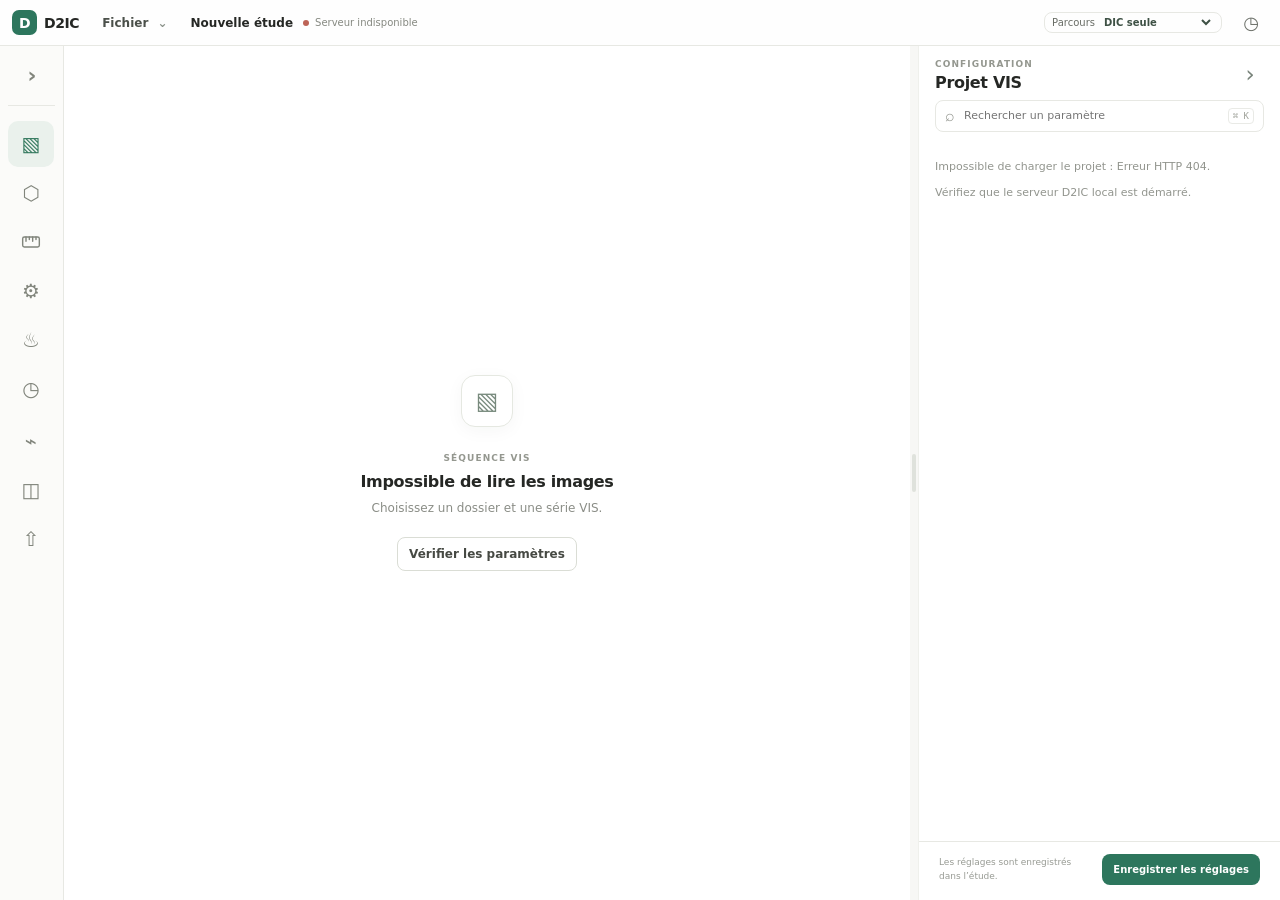
==== static/index.html @ a14a4a38 "Initial commit: D2IC_GUI scientific interface" ====
<!doctype html>
<html lang="fr">
<head>
  <meta charset="utf-8">
  <meta name="viewport" content="width=device-width, initial-scale=1">
  <meta name="theme-color" content="#f7f7f5">
  <title>D2IC — étude locale</title>
  <link rel="stylesheet" href="/static/style.css?v=roi-shapes-1">
  <script src="/static/image_zoom.js?v=image-zoom-1" defer></script>
  <script src="/static/roi_shapes.js?v=roi-shapes-1" defer></script>
  <script src="/static/app.js?v=roi-shapes-1" defer></script>
</head>
<body class="nav-collapsed">
  <header class="topbar">
    <a class="brand" href="#" aria-label="D2IC accueil"><span class="brand-mark">D</span><span>D2IC</span></a>
    <div class="file-menu">
      <button type="button" id="file-menu-trigger" class="file-menu-trigger" aria-controls="file-menu-panel" aria-expanded="false" aria-haspopup="true">Fichier <span aria-hidden="true">⌄</span></button>
      <div id="file-menu-panel" class="file-menu-panel" hidden>
        <button type="button" id="new-study">Nouvelle étude</button>
        <button type="button" id="open-study">Ouvrir…</button>
        <div class="file-menu-separator" role="separator"></div>
        <button type="button" id="save-study">Enregistrer <span>Ctrl+S</span></button>
        <button type="button" id="save-as-study">Enregistrer sous…</button>
        <button type="button" id="copy-study">Dupliquer l’étude…</button>
        <div class="file-menu-separator" role="separator"></div>
        <button type="button" id="relink-study">Relocaliser les images…</button>
      </div>
    </div>
    <div class="project-head"><strong id="project-name">Nouvelle étude</strong><span id="save-state" class="save-state"><i></i>Connexion…</span><div class="mode-row"><label for="project-mode">Parcours</label><select id="project-mode"><option value="dic">DIC seule</option><option value="dic_thermal">DIC + thermique</option></select></div></div>
    <div class="top-actions"><button class="icon-button recent-button" id="recent-runs" title="Runs récents" aria-label="Runs récents">◷</button><button class="icon-button mobile-nav" id="nav-toggle" title="Navigation" aria-label="Ouvrir la navigation">☰</button></div>
  </header>
  <div class="app-shell">
    <aside class="sidebar" id="sidebar" aria-label="Vues scientifiques">
      <div class="sidebar-top"><button class="collapse-nav" id="collapse-nav" type="button" aria-controls="sidebar" aria-expanded="false" aria-label="Développer la navigation" title="Développer la navigation">‹</button><span>Navigation</span></div>
      <div class="nav-caption">ÉTUDE</div>
      <nav id="view-nav">
        <button class="nav-item active" data-view="VIS" aria-label="Images VIS" title="Images VIS" aria-current="page"><span class="nav-icon">▧</span><span class="nav-label">VIS</span><span class="nav-state">•</span></button>
        <button class="nav-item" data-view="ROI" aria-label="ROI et maillage" title="ROI et maillage"><span class="nav-icon">⬡</span><span class="nav-label">ROI / maillage</span><span class="nav-state">•</span></button>
        <button class="nav-item" data-view="Échelle" aria-label="Échelle physique" title="Échelle physique"><span class="nav-icon"><svg viewBox="0 0 24 24" fill="none" stroke="currentColor" stroke-width="1.7" stroke-linecap="round" stroke-linejoin="round" aria-hidden="true"><rect x="2" y="6" width="20" height="12" rx="2"/><path d="M6 6v5m4-5v3m4-3v5m4-5v3"/></svg></span><span class="nav-label">Échelle</span><span class="nav-state">•</span></button>
        <button class="nav-item" data-view="Réglages DIC" aria-label="Réglages DIC" title="Réglages DIC"><span class="nav-icon" aria-hidden="true">⚙</span><span class="nav-label">Réglages DIC</span><span class="nav-state">•</span></button>
        <button class="nav-item thermal-nav" data-view="Thermique" aria-label="Thermique" title="Thermique"><span class="nav-icon">♨</span><span class="nav-label">Thermique</span><span class="nav-state">•</span></button>
        <button class="nav-item thermal-nav" data-view="Synchro" aria-label="Synchro" title="Synchro"><span class="nav-icon">◷</span><span class="nav-label">Synchro</span><span class="nav-state">•</span></button>
      </nav>
      <div class="nav-caption results-caption">SORTIES</div>
      <nav>
        <button class="nav-item" data-view="Job Manager" aria-label="Job Manager" title="Job Manager"><span class="nav-icon">⌁</span><span class="nav-label">Job Manager</span><span class="nav-state">•</span></button>
        <button class="nav-item" data-view="Résultats" aria-label="Résultats" title="Résultats"><span class="nav-icon">◫</span><span class="nav-label">Résultats</span><span class="nav-state">•</span></button>
        <button class="nav-item" data-view="Export" aria-label="Export" title="Export"><span class="nav-icon">⇧</span><span class="nav-label">Export</span><span class="nav-state">•</span></button>
      </nav>
      <div class="sidebar-bottom"><span>Serveur local</span><span class="local-dot"></span></div>
    </aside>
    <main class="workspace" id="workspace">
      <section class="canvas-pane" id="canvas-pane" aria-label="Espace de travail">
        <div class="canvas-actions"><button class="button quiet" id="image-view">▣ <span>Image</span></button><button class="button quiet" id="parameters-view">☷ <span>Paramètres</span></button></div>
        <div class="canvas-stage" id="canvas-stage">
          <div class="stage-content" id="stage-content"><div class="empty-visual"><div class="image-glyph">▧</div><span class="eyebrow">ESPACE D’APERÇU</span><h2 id="stage-title">Aucune image chargée</h2><p id="stage-copy">Choisissez un dossier VIS dans les paramètres pour afficher la séquence.</p><button class="button outline" id="choose-images">Choisir le dossier VIS</button></div></div>
          <div class="stage-footer"><span id="coordinate-readout">x — &nbsp; y —</span><span id="image-count">0 image</span></div>
        </div>
      </section>
      <div class="splitter" id="splitter" role="separator" aria-label="Redimensionner le panneau des paramètres" aria-orientation="vertical" aria-valuemin="25" aria-valuemax="55" aria-valuenow="30" tabindex="0"><span></span></div>
      <aside class="settings-pane" id="settings-pane" aria-label="Paramètres de la vue">
        <div class="settings-head"><div><div class="eyebrow">CONFIGURATION</div><h2 id="settings-title">Projet VIS</h2></div><button type="button" class="collapse-settings" id="collapse-settings" aria-controls="settings-pane" aria-expanded="true" aria-label="Replier les paramètres" title="Replier les paramètres">›</button><button class="icon-button" id="close-settings" aria-label="Fermer les paramètres">×</button></div>
        <div class="field-search"><span>⌕</span><input id="field-search" type="search" placeholder="Rechercher un paramètre" aria-label="Rechercher un paramètre"><kbd>⌘ K</kbd></div>
        <div id="field-groups" class="field-groups"><div class="loading-state">Chargement du schéma…</div></div>
        <div class="settings-foot"><span id="config-message">Les réglages sont enregistrés dans l’étude.</span><button class="button primary" id="save-config">Enregistrer les réglages</button></div>
      </aside>
    </main>
  </div>
  <div class="scrim" id="scrim"></div>
  <dialog id="file-dialog" aria-labelledby="file-dialog-title">
    <div class="file-dialog-head"><div><div class="eyebrow">FICHIERS LOCAUX</div><h2 id="file-dialog-title">Choisir un fichier</h2></div><button type="button" class="dialog-close" id="file-close" aria-label="Fermer">×</button></div>
    <div class="file-path-row"><button type="button" class="button outline" id="file-up" title="Dossier parent" aria-label="Dossier parent">↑</button><input id="file-path" type="text" aria-label="Chemin du dossier"><button type="button" class="button outline" id="file-go">Aller</button></div>
    <input id="file-search" type="search" placeholder="Rechercher dans ce dossier" aria-label="Rechercher dans ce dossier">
    <div id="file-list" class="file-list" role="listbox" aria-label="Fichiers et dossiers"></div>
    <button type="button" class="button quiet" id="file-more" hidden>Afficher la suite</button>
    <div id="file-selection" class="file-selection">Choisissez un élément.</div>
    <label id="file-name-row" class="file-name-row" hidden>Nom du nouveau dossier<input id="file-name" type="text" autocomplete="off" placeholder="Nom du dossier"></label>
    <div class="file-dialog-actions"><button type="button" class="button quiet" id="file-cancel">Annuler</button><button type="button" class="button primary" id="file-choose" disabled>Sélectionner</button></div>
  </dialog>
  <dialog id="notice-dialog"><form method="dialog"><button class="dialog-close" aria-label="Fermer">×</button><div class="eyebrow">D2IC</div><h2 id="dialog-title">Information</h2><p id="dialog-copy"></p><button class="button primary">Fermer</button></form></dialog>
</body>
</html>
---- static/style.css ----
:root{font-family:Inter,ui-sans-serif,system-ui,-apple-system,BlinkMacSystemFont,"Segoe UI",sans-serif;color:#252724;background:#f7f7f5;font-synthesis:none;text-rendering:optimizeLegibility;--ink:#252724;--muted:#858880;--line:#e7e8e3;--paper:#fff;--soft:#f5f6f2;--green:#2b765d;--green-soft:#e9f2ed;--nav-width:238px;--center-share:70%;--top-height:68px}*{box-sizing:border-box}body{margin:0;height:100dvh;overflow:hidden;background:#f7f7f5}button,input,select{font:inherit}button{cursor:pointer}.topbar{height:var(--top-height);display:flex;align-items:center;gap:30px;padding:0 24px;border-bottom:1px solid var(--line);background:rgba(255,255,255,.92);position:relative;z-index:4}.brand{display:flex;align-items:center;gap:10px;width:calc(var(--nav-width) - 22px);color:var(--ink);font-weight:700;text-decoration:none;letter-spacing:-.03em}.brand-mark{width:29px;height:29px;border-radius:9px;background:#2d765d;color:#fff;display:grid;place-items:center;font-size:16px}.project-head{display:flex;align-items:center;gap:12px;min-width:0;flex:1}.project-head strong{font-size:14px;font-weight:600;white-space:nowrap;overflow:hidden;text-overflow:ellipsis}.eyebrow{font-size:9px;line-height:1.4;font-weight:700;letter-spacing:.12em;color:#94978f}.save-state{font-size:11px;color:var(--muted);display:flex;align-items:center;gap:6px;white-space:nowrap}.save-state i,.local-dot{width:6px;height:6px;background:#75aa87;border-radius:50%}.save-state.dirty i{background:#d3a04c}.save-state.error i{background:#bd6457}.top-actions{display:flex;align-items:center;gap:7px}.button{border:1px solid transparent;background:transparent;color:#464943;border-radius:8px;padding:9px 11px;font-size:12px;font-weight:550;white-space:nowrap}.button:hover,.icon-button:hover{background:#f1f2ee}.button.primary{background:#2d765d;color:white;padding:10px 16px}.button.primary:hover{background:#24634e}.button.outline{border-color:#daddd5;background:#fff}.button.quiet{color:#666a63}.icon-button{border:0;background:transparent;color:#6c7069;border-radius:8px;width:34px;height:34px;font-size:18px}.mobile-nav{display:none}.app-shell{height:calc(100dvh - var(--top-height));display:flex}.sidebar{width:var(--nav-width);flex:0 0 var(--nav-width);border-right:1px solid var(--line);background:#fbfbf9;padding:23px 12px 14px;display:flex;flex-direction:column;transition:width .18s,flex-basis .18s}.nav-caption{padding:0 12px 10px;font-size:9px;letter-spacing:.12em;color:#a2a49d;font-weight:700}.results-caption{margin-top:28px}.nav-item{height:41px;width:100%;border:0;background:transparent;border-radius:8px;display:flex;align-items:center;gap:12px;padding:0 12px;color:#666a63;text-align:left;margin:2px 0;font-size:12px}.nav-item:hover{background:#f0f1ed}.nav-item.active{color:#265f4c;background:#eaf1ec;font-weight:600}.nav-icon{font-size:17px;width:19px;text-align:center;color:#81857c}.nav-item.active .nav-icon{color:#34795e}.nav-label{flex:1;white-space:nowrap}.nav-state{font-size:17px;color:#bdc2b9}.nav-item.active .nav-state{color:#4b8b69}.sidebar-bottom{margin-top:auto;border-top:1px solid var(--line);padding:13px 7px 0;display:flex;align-items:center;gap:9px;color:#8a8d86;font-size:10px}.collapse-nav{border:0;background:transparent;width:26px;height:25px;color:#81857c;font-size:20px}.workspace{min-width:0;flex:1;display:grid;grid-template-columns:minmax(0,var(--center-share)) 8px minmax(320px,1fr);overflow:hidden}.canvas-pane{min-width:0;padding:31px 32px 26px;display:flex;flex-direction:column}.view-heading{display:flex;align-items:flex-start;justify-content:space-between;gap:16px;margin:0 0 23px}.view-heading h1{font-size:22px;letter-spacing:-.035em;margin:5px 0 4px;font-weight:620}.view-heading p{font-size:12px;color:#858880;margin:0}.canvas-actions{display:none;gap:5px}.canvas-stage{position:relative;flex:1;min-height:240px;overflow:hidden;border:1px solid #e6e8e1;border-radius:12px;background:#f4f5f1}.stage-content{position:absolute;inset:0;display:grid;place-items:center}.empty-visual{text-align:center;max-width:340px;padding:24px}.image-glyph{width:52px;height:52px;margin:0 auto 19px;border-radius:14px;background:white;border:1px solid #e5e8e1;display:grid;place-items:center;color:#788a7d;font-size:24px;box-shadow:0 4px 18px #2233220a}.empty-visual h2{margin:7px 0 8px;font-weight:580;font-size:16px;letter-spacing:-.02em}.empty-visual p{font-size:12px;color:#8a8d86;line-height:1.6;margin:0 auto 18px}.stage-footer{position:absolute;bottom:12px;left:14px;right:14px;display:flex;justify-content:space-between;color:#8b8e87;font-size:10px;font-variant-numeric:tabular-nums;pointer-events:none}.splitter{position:relative;cursor:col-resize;touch-action:none;display:flex;align-items:center;justify-content:center;z-index:2}.splitter:before{content:"";position:absolute;inset:0 -3px}.splitter span{height:38px;width:4px;border-radius:5px;background:#dfe2dc;transition:background .15s,width .15s}.splitter:hover span,.splitter:focus-visible span,.splitter.dragging span{background:#548d70;width:5px}.splitter:focus-visible{outline:0}.settings-pane{min-width:0;background:#fff;border-left:1px solid #eff0ec;display:flex;flex-direction:column;overflow:hidden}.settings-head{padding:25px 22px 16px;display:flex;align-items:center;justify-content:space-between}.settings-head h2{font-size:16px;font-weight:620;margin:4px 0 0;letter-spacing:-.02em}.settings-head .icon-button{display:none}.mode-row{margin:0 20px 15px;padding:11px 12px;border:1px solid var(--line);border-radius:8px;display:flex;justify-content:space-between;align-items:center;font-size:11px;color:#686c65}.mode-row select{border:0;background:transparent;color:#3e5145;font-size:11px;font-weight:600;outline:0}.field-search{height:34px;margin:0 20px 15px;border:1px solid var(--line);border-radius:8px;display:flex;align-items:center;padding:0 9px;gap:7px;color:#92958e}.field-search input{border:0;outline:0;min-width:0;flex:1;font-size:11px;color:#424640;background:transparent}.field-search kbd{font-size:9px;color:#a0a39b;border:1px solid #e9eae6;border-radius:4px;padding:2px 4px}.field-groups{padding:0 20px 24px;overflow:auto;flex:1}.group-title{margin:18px 0 9px;color:#858980;font-size:9px;font-weight:700;letter-spacing:.11em;text-transform:uppercase}.field-group:first-child .group-title{margin-top:2px}.field-card{padding:0 0 13px;margin:0 0 12px;border-bottom:1px solid #f0f1ed}.field-label-row{display:flex;align-items:center;gap:6px;margin-bottom:6px}.field-label{font-size:11px;font-weight:570;color:#424640;flex:1}.field-help{width:16px;height:16px;border:1px solid #e2e5de;border-radius:50%;font-size:10px;line-height:14px;text-align:center;color:#858980;position:relative;cursor:help}.field-help:hover:after,.field-help:focus:after{content:attr(data-help);position:absolute;z-index:6;right:20px;top:-7px;width:220px;padding:10px 11px;border:1px solid #e5e8e1;border-radius:8px;background:#fff;box-shadow:0 8px 25px #22332212;color:#555950;font-size:11px;font-weight:400;line-height:1.5;white-space:normal}.field-default{font-size:9px;color:#a0a39b;white-space:nowrap}.field-control input,.field-control select{width:100%;height:32px;border:1px solid #e4e6e0;border-radius:7px;background:white;padding:0 9px;color:#454943;font-size:11px;outline:0}.field-control input:focus,.field-control select:focus{border-color:#74a187;box-shadow:0 0 0 2px #e9f2ed}.field-control input[type=checkbox]{width:16px;height:16px;accent-color:#34795e}.field-control:has(input[type=checkbox]){height:25px;display:flex;align-items:center}.field-meta{display:flex;justify-content:space-between;gap:8px;color:#a0a39b;font-size:9px;margin-top:5px}.field-reset{border:0;background:transparent;padding:0;color:#8b9c8e;font-size:9px}.field-reset:hover{color:#36775c}.settings-foot{border-top:1px solid var(--line);padding:12px 20px 15px;display:flex;align-items:center;gap:10px}.settings-foot span{flex:1;font-size:9px;line-height:1.45;color:#989b94}.settings-foot .button{font-size:10px;padding:9px 10px}.loading-state{font-size:11px;color:#92958e;padding:20px 0}.scrim{display:none}dialog{border:1px solid var(--line);border-radius:12px;padding:24px;width:min(420px,calc(100vw - 32px));box-shadow:0 20px 70px #1720182b}dialog::backdrop{background:#20282045}dialog h2{font-size:19px;margin:7px 0}dialog p{font-size:13px;color:#686c65;line-height:1.55}.dialog-close{position:absolute;right:14px;top:12px;border:0;background:transparent;font-size:19px;color:#7e827a}.nav-collapsed .sidebar{width:66px;flex-basis:66px;padding-inline:9px}.nav-collapsed .brand{width:44px}.nav-collapsed .nav-label,.nav-collapsed .nav-caption,.nav-collapsed .nav-state,.nav-collapsed .sidebar-bottom>span{display:none}.nav-collapsed .nav-item{justify-content:center;padding:0}.nav-collapsed .nav-icon{font-size:18px}.nav-collapsed .collapse-nav{transform:rotate(180deg)}
@media(max-width:1050px){:root{--nav-width:205px}.topbar{gap:18px;padding-inline:18px}.canvas-pane{padding-inline:23px}.workspace{grid-template-columns:minmax(0,var(--center-share)) 8px minmax(300px,1fr)}.top-actions .button span{display:none}.top-actions .button{padding-inline:9px}}
@media(max-width:760px){body{overflow:hidden}.topbar{height:58px;padding:0 12px;gap:10px}.brand{width:auto;flex:0 0 auto}.brand>span:last-child{display:none}.project-head{gap:7px}.project-head .eyebrow{display:none}.project-head strong{font-size:12px}.save-state{font-size:0}.top-actions{gap:2px}.top-actions .button{display:none}.top-actions .primary{display:block;padding:8px 10px;font-size:10px}.mobile-nav{display:block}.app-shell{height:calc(100dvh - 58px)}.sidebar{position:fixed;z-index:5;left:0;top:58px;bottom:0;transform:translateX(-100%);transition:transform .2s;width:238px;box-shadow:5px 0 20px #0000000a}.nav-open .sidebar{transform:translateX(0)}.workspace{width:100%;grid-template-columns:minmax(0,1fr);position:relative}.canvas-pane{padding:21px 15px 16px}.view-heading{margin-bottom:15px}.view-heading h1{font-size:19px}.view-heading p{font-size:11px}.canvas-actions{display:flex}.canvas-actions .button{padding:7px;font-size:10px}.splitter{display:none}.settings-pane{position:absolute;z-index:3;inset:0 0 0 auto;width:100%;transform:translateX(102%);transition:transform .22s;box-shadow:-8px 0 22px #20282012}.settings-open .settings-pane{transform:translateX(0)}.settings-head .icon-button{display:block}.canvas-stage{border-radius:9px}.settings-head{padding:19px 17px 14px}.mode-row{margin-inline:16px}.field-search{margin-inline:16px}.field-groups{padding-inline:16px}.settings-foot{padding-inline:16px}.scrim{display:block;position:fixed;inset:58px 0 0;background:#17201842;z-index:4;opacity:0;pointer-events:none;transition:opacity .2s}.nav-open .scrim{opacity:1;pointer-events:auto}.settings-open .scrim{display:none}}
@media(prefers-reduced-motion:reduce){*,*:before,*:after{scroll-behavior:auto!important;transition:none!important;animation:none!important}}
/* Scientific views */
.sequence-layout{position:absolute;inset:18px;display:grid;grid-template-columns:minmax(0,1.2fr) minmax(250px,.8fr);gap:18px;min-height:0}.preview-frame{position:relative;display:grid;place-items:center;overflow:hidden;min-height:0;border:1px solid #e4e7df;border-radius:9px;background:#eceee9}.preview-image{max-width:100%;max-height:100%;object-fit:contain}.sequence-info{min-width:0;overflow:auto;background:#fff;border:1px solid #e6e8e1;border-radius:9px;padding:14px}.sequence-info strong{display:block;margin:5px 0;font-size:14px}.sequence-info p,.results-view p,.timeline-view p{font-size:11px;color:#83877f;line-height:1.5;overflow-wrap:anywhere}.data-table-wrap{overflow:auto;max-height:calc(100% - 68px);border:1px solid #eff0ec;border-radius:6px;margin-top:12px}.data-table{border-collapse:collapse;width:100%;font-size:10px;text-align:left}.data-table th{position:sticky;top:0;background:#f8f9f6;color:#92968d;font-weight:600}.data-table th,.data-table td{padding:8px 7px;border-bottom:1px solid #eff0ec;max-width:145px;white-space:nowrap;overflow:hidden;text-overflow:ellipsis}.data-table tbody tr{cursor:pointer}.data-table tbody tr:hover,.data-table tbody tr.selected{background:#eef5ef}.empty-inline{color:#90948c;font-size:11px;padding:14px}.roi-work,.registration-layout,.timeline-view,.results-view{position:absolute;inset:18px;display:flex;flex-direction:column;gap:12px;min-height:0}.roi-toolbar{display:flex;gap:8px;align-items:center;flex-wrap:wrap}.roi-toolbar .button{font-size:10px;padding:8px}.roi-tool,.roi-toolbar label{font-size:10px;color:#777b74;display:flex;align-items:center;gap:7px}.roi-canvas-wrap{position:relative;flex:1;min-height:170px;overflow:hidden;display:grid;place-items:center;border:1px solid #e5e8e1;border-radius:9px;background:#eceee9}.roi-canvas-wrap img{max-width:100%;max-height:100%;object-fit:contain}.roi-canvas{position:absolute;inset:0;width:100%;height:100%;touch-action:none;cursor:crosshair;mix-blend-mode:multiply}.roi-canvas{--brush-size:18px}.inline-status{border:1px solid #e8ebe5;background:#fff;border-radius:7px;padding:10px 12px;color:#767b73;font-size:10px;line-height:1.45}.pair-instructions{font-size:11px;color:#777b74}.pair-views{display:grid;grid-template-columns:1fr 1fr;gap:10px;min-height:0;flex:1}.pair-views>div{display:flex;flex-direction:column;gap:6px;min-height:0}.pair-views label{font-size:10px;color:#777b74}.point-frame{position:relative;display:grid;place-items:center;flex:1;min-height:130px;overflow:hidden;background:#eceee9;border:1px solid #e5e8e1;border-radius:8px}.point-frame img{max-width:100%;max-height:100%;object-fit:contain}.point-canvas{position:absolute;inset:0;width:100%;height:100%;touch-action:none;cursor:crosshair}.registration-layout .roi-toolbar select{border:1px solid #e5e8e1;background:white;border-radius:6px;padding:7px;font-size:10px}.timeline-view h2,.results-view h2{font-size:17px;margin:4px 0}.timeline-view .data-table-wrap{max-height:100%;flex:1}.results-view{justify-content:flex-start;padding:14px;background:#ffffffba;border:1px solid #e6e8e1;border-radius:9px}.results-view .button{align-self:flex-start}.results-view .inline-status{width:100%}
@media(max-width:1000px){.sequence-layout{grid-template-columns:minmax(0,1fr)}.sequence-info{display:flex;flex-direction:column;min-height:130px}.sequence-info .data-table-wrap{max-height:115px}}
@media(max-width:760px){.sequence-layout{inset:10px;grid-template-rows:minmax(150px,.8fr) minmax(170px,1fr);gap:8px}.sequence-info{padding:10px}.data-table th,.data-table td{padding:7px 5px}.roi-work,.registration-layout,.timeline-view,.results-view{inset:10px}.pair-views{gap:6px}.roi-toolbar{gap:5px}}
.roi-canvas{inset:auto;right:auto;bottom:auto}
.dic-view{position:absolute;inset:18px;display:grid;grid-template-columns:minmax(0,1.2fr) minmax(230px,.8fr);gap:16px;min-height:0}.dic-preview{min-height:0;display:grid;place-items:center;overflow:hidden;border:1px solid #e4e7df;border-radius:9px;background:#eceee9}.dic-preview img{max-width:100%;max-height:100%;object-fit:contain}.dic-summary{align-self:center;padding:18px;background:#fff;border:1px solid #e6e8e1;border-radius:9px}.dic-summary h2{font-size:16px;margin:7px 0}.dic-summary p{font-size:11px;color:#858880;line-height:1.6}.run-list{display:flex;flex-direction:column;gap:5px;max-height:34%;overflow:auto}.run-row{display:flex;align-items:center;justify-content:space-between;text-align:left;border:1px solid #e7e9e3;border-radius:7px;background:white;padding:9px 11px;color:#555950}.run-row:hover{background:#f4f7f3}.run-row strong,.run-row small{display:block}.run-row strong{font-size:11px}.run-row small,.run-state{font-size:9px;color:#92968e;margin-top:3px}.run-fields{font-size:10px;color:#777b74}.field-chip-list{display:flex;gap:5px;flex-wrap:wrap;margin-top:7px}.field-chip-list span{padding:5px 7px;border:1px solid #e8ebe5;border-radius:5px;background:#fafbf9;font-size:9px}
@media(max-width:760px){.dic-view{inset:10px;grid-template-columns:1fr;grid-template-rows:minmax(140px,1fr) auto;gap:8px}.dic-summary{padding:11px}.run-list{max-height:30%}}
.roi-work{overflow:auto}.mesh-preview-output{display:flex;align-items:center;gap:12px;min-height:58px;padding:8px 10px;border:1px solid #e6e9e2;border-radius:8px;background:#fff}.mesh-preview-meta{display:flex;flex-direction:column;gap:4px;min-width:145px;color:#777b74;font-size:10px}.mesh-preview-meta strong{font-size:11px;color:#41463f}.mesh-preview-output img{max-width:min(55%,420px);max-height:120px;object-fit:contain;border:1px solid #e9ebe6;border-radius:5px}.field-pickers{display:grid;grid-template-columns:1fr 1fr;gap:8px;margin:8px 0}.field-pickers label{font-size:9px;color:#777b74;display:flex;flex-direction:column;gap:5px}.field-pickers select{height:31px;max-width:100%;border:1px solid #e4e6e0;border-radius:6px;padding:0 7px;background:white;color:#464a44;font-size:10px}.run-field-frame{height:clamp(150px,32vh,310px);display:grid;place-items:center;background:#f5f6f3;border:1px solid #e6e8e1;border-radius:8px;overflow:hidden}.run-field-frame img{max-width:100%;max-height:100%;object-fit:contain}.run-field-info{display:flex;flex-direction:column;gap:5px;margin-top:7px;color:#767b73;font-size:10px}.thermal-validity{padding:8px 9px;border:1px solid #e7eae4;border-radius:6px;background:#fafbf9;display:flex;flex-direction:column;gap:4px}.thermal-validity strong{font-weight:600;color:#545950}
@media(max-width:760px){.mesh-preview-output{flex-wrap:wrap}.mesh-preview-output img{max-width:100%;width:100%;max-height:140px}.field-pickers{grid-template-columns:1fr}.run-field-frame{height:190px}}
.mesh-preview-output[hidden]{display:none}
.export-paths{display:grid;gap:8px;margin-top:14px}.export-path{display:grid;gap:5px;padding:10px 12px;background:#fff;border:1px solid #e6e9e2;border-radius:8px}.export-path strong{font-size:11px;color:#4a5048}.export-path code{font-size:11px;line-height:1.5;overflow-wrap:anywhere;color:#667167}

/* Local file explorer */
.field-control:has(.field-browse){display:flex;gap:6px;min-width:0}
.field-control:has(.field-browse) input{min-width:0;flex:1}
.field-browse{flex:0 0 auto;border:1px solid #daddd5;border-radius:7px;background:#fff;color:#356d54;padding:0 9px;font-size:10px}
.field-browse:hover{background:#eaf2ec}
#file-dialog{width:min(760px,calc(100vw - 24px));height:min(680px,calc(100dvh - 24px));max-height:calc(100dvh - 24px);padding:20px;overflow:hidden}
#file-dialog[open]{display:flex;flex-direction:column;gap:12px}
.file-dialog-head{display:flex;align-items:start;justify-content:space-between}
.file-dialog-head h2{margin:3px 0}
.file-dialog-head .dialog-close{position:static}
.file-path-row{display:flex;gap:7px}
.file-path-row input,#file-search,.file-name-row input{min-width:0;border:1px solid #dfe3db;border-radius:7px;padding:8px 10px;color:#3e453e;background:#fff;font-size:12px}
.file-path-row input{flex:1}
#file-search{width:100%}
.file-list{flex:1;min-height:120px;overflow:auto;border:1px solid #e6e9e2;border-radius:8px;background:#fff;padding:4px}
.file-entry{display:flex;align-items:center;gap:10px;width:100%;min-height:35px;border:0;border-radius:5px;background:transparent;text-align:left;padding:5px 9px;color:#444a43;font-size:12px}
.file-entry:hover,.file-entry[aria-selected=true]{background:#eaf2ec}
.file-entry-icon{color:#4d8669;font-size:17px}
.file-entry-name{flex:1;min-width:0;overflow:hidden;text-overflow:ellipsis;white-space:nowrap}
.file-entry-type{color:#92978e;font-size:10px}
.file-empty{padding:18px;color:#858b82;font-size:12px}
.file-selection{font-size:11px;color:#66746a;overflow:hidden;text-overflow:ellipsis;white-space:nowrap}
.file-name-row{display:flex;flex-direction:column;gap:5px;font-size:11px;color:#676d65}
.file-name-row[hidden],#file-more[hidden]{display:none}
.file-dialog-actions{display:flex;justify-content:flex-end;gap:8px}

/* VIS acquisition controls */
.project-head .mode-row{margin:0 0 0 auto;padding:5px 8px;gap:8px;flex:0 0 auto;white-space:nowrap}
.project-head .mode-row select{max-width:130px}
.visible-series{margin:0 0 15px;padding:10px;border:1px solid #e6e9e2;border-radius:9px;background:#f8faf7}
.series-heading{display:flex;justify-content:space-between;align-items:baseline;gap:8px;margin-bottom:7px;font-size:11px;color:#4a5349}
.series-heading span{font-size:9px;color:#8c938a}
.series-option{display:flex;flex-direction:column;align-items:stretch;gap:3px;width:100%;margin:4px 0;padding:8px 9px;border:1px solid #e4e8e1;border-radius:7px;background:#fff;text-align:left;color:#444b43}
.series-option:hover,.series-option.selected{border-color:#76a78b;background:#eef5ee}
.series-option span{display:flex;justify-content:space-between;gap:8px;min-width:0}
.series-option strong{font-size:10px;font-weight:600}
.series-option code{font-size:10px;overflow:hidden;text-overflow:ellipsis;white-space:nowrap}
.series-option small{color:#899087;font-size:9px}
.visible-reference{display:flex;align-items:center;gap:7px;flex-wrap:wrap;padding:7px 0;font-size:10px;color:#7a8178}
.visible-reference strong{color:#3f4e42;max-width:100%;overflow-wrap:anywhere}
.visible-reference .button{font-size:10px;padding:6px 8px}
@media(max-width:1050px){.project-head .mode-row label{display:none}}
@media(max-width:760px){.project-head .mode-row{padding:4px 5px}.project-head .mode-row select{max-width:90px;font-size:10px}}

.series-guidance{font-size:10px;color:#7a6a45;background:#fff9e9;border-radius:5px;padding:7px 8px;margin:5px 0}

.roi-composite{display:block;max-width:100%;max-height:100%;object-fit:contain}.roi-work .roi-canvas-wrap{min-height:220px}.roi-work .roi-toolbar{flex:0 0 auto}

@media(max-width:760px){.top-actions #open-study{display:block;padding:8px 7px;font-size:13px}}

/* Navigation compacte par défaut et espace image sans en-tête redondant. */
.sidebar-top{display:flex;align-items:center;gap:10px;padding:0 8px 15px;margin-bottom:12px;border-bottom:1px solid var(--line);color:#858980;font-size:10px;font-weight:600}
.sidebar-top .collapse-nav{flex:0 0 28px;width:28px;height:28px;border-radius:7px;font-size:22px;line-height:1}
.sidebar-top .collapse-nav:hover,.sidebar-top .collapse-nav:focus-visible{background:#eaf1ec;color:#2b765d;outline:2px solid transparent}
.nav-collapsed .sidebar{width:64px;flex-basis:64px;padding:17px 8px 12px}
.nav-collapsed .sidebar-top{justify-content:center;padding:0 0 14px;margin-bottom:12px}
.nav-collapsed .sidebar-top span,.nav-collapsed .sidebar-bottom,.nav-collapsed .brand>span:last-child{display:none}
.nav-collapsed .nav-item{width:46px;height:46px;margin:3px 0;border-radius:10px}
.nav-collapsed .nav-icon{width:auto;font-size:20px}
.canvas-pane{padding:12px 14px 14px}
.canvas-pane>.canvas-actions{display:none}
@media(max-width:760px){.sidebar-top{display:none}.nav-open .sidebar{width:238px;flex-basis:238px}.nav-collapsed .nav-open .sidebar{width:238px}.canvas-pane{padding:8px}.canvas-pane>.canvas-actions{display:flex;justify-content:flex-end;flex:0 0 auto;gap:5px;margin-bottom:5px}.canvas-actions .button{padding:6px 8px;font-size:10px}}
@media(max-width:760px){
  body.nav-open.nav-collapsed .sidebar{width:238px;flex-basis:238px;padding:23px 12px 14px}
  body.nav-open.nav-collapsed .nav-caption{display:block}
  body.nav-open.nav-collapsed .nav-label{display:block}
  body.nav-open.nav-collapsed .nav-state{display:block}
  body.nav-open.nav-collapsed .nav-item{width:100%;height:41px;margin:2px 0;justify-content:flex-start;padding:0 12px}
  body.nav-open.nav-collapsed .nav-icon{width:19px;font-size:17px}
}

/* Barre d’application compacte et menu Fichier. */
:root{--top-height:46px}
.topbar{height:var(--top-height);gap:12px;padding:0 12px}
.brand,.nav-collapsed .brand{width:auto;flex:0 0 auto;gap:7px;font-size:14px}
.nav-collapsed .brand>span:last-child{display:inline}
.brand-mark{width:25px;height:25px;border-radius:7px;font-size:14px}
.project-head{gap:10px;min-width:0}
.project-head strong{max-width:min(28vw,260px);font-size:12px}
.project-head .mode-row{padding:3px 7px;margin:0 0 0 auto;gap:5px;font-size:10px}
.project-head .mode-row select{font-size:10px}
.save-state{font-size:10px}
.top-actions{gap:2px}
.file-menu{position:relative;flex:0 0 auto}
.file-menu-trigger{height:30px;padding:0 10px;border:1px solid transparent;border-radius:6px;background:transparent;color:#4b504a;font-size:12px;font-weight:600}
.file-menu-trigger:hover,.file-menu-trigger[aria-expanded=true],.file-menu-trigger:focus-visible{background:#eef3ee;outline:none}
.file-menu-trigger span{margin-left:5px;color:#8a9189}
.file-menu-panel{position:absolute;z-index:20;top:calc(100% + 6px);left:0;width:232px;padding:5px;border:1px solid #dfe4dc;border-radius:9px;background:#fff;box-shadow:0 12px 30px #26352a25;display:flex;flex-direction:column;gap:1px}
.file-menu-panel[hidden]{display:none}
.file-menu-panel button{display:flex;align-items:center;justify-content:space-between;width:100%;min-height:31px;padding:6px 9px;border:0;border-radius:5px;background:transparent;text-align:left;color:#424941;font-size:11px}
.file-menu-panel button:hover,.file-menu-panel button:focus-visible{background:#eef5ef;outline:none}
.file-menu-panel button span{color:#969e96;font-size:9px}
.file-menu-separator{height:1px;margin:4px 6px;background:#e7ebe5}
@media(max-width:760px){
  .topbar{height:var(--top-height);gap:6px;padding:0 7px}
  .app-shell{height:calc(100dvh - var(--top-height))}
  .sidebar{top:var(--top-height)}
  .scrim{inset:var(--top-height) 0 0}
  .brand{gap:0}.brand>span:last-child,.nav-collapsed .brand>span:last-child{display:none}
  .project-head{gap:4px}.project-head strong{max-width:20vw;font-size:10px}
  .project-head .mode-row{padding:2px 3px}.project-head .mode-row select{max-width:80px;font-size:10px}
  .file-menu-trigger{padding:0 6px;font-size:11px}
  .recent-button{display:none}
}

/* Sélection reproductible des images VIS pour le calcul. */
.vis-selection-tools{display:flex;align-items:center;gap:5px;flex-wrap:wrap;margin:9px 0;font-size:10px;color:#626b61}
.vis-selection-tools label{display:inline-flex;align-items:center;gap:4px}
.vis-selection-tools input{width:48px;height:27px;border:1px solid #dfe4dc;border-radius:5px;padding:3px 5px;font-size:10px}
.vis-selection-tools .button{padding:5px 7px;font-size:10px}
.vis-active{width:15px;height:15px;accent-color:#2b765d;cursor:pointer}
.data-table tbody tr.vis-excluded{color:#a0a69d;background:#f8f9f7}
.data-table tbody tr.vis-excluded:hover,.data-table tbody tr.vis-excluded.selected{background:#edf2ec}
.sequence-info:has(.vis-selection-tools) .data-table-wrap{max-height:none}

/* Liste des runs avec actions par ligne et résumé du run sélectionné. */
.results-view{overflow:auto;align-items:stretch}
.results-head{display:flex;justify-content:space-between;align-items:center;gap:12px;flex-wrap:wrap}
.results-head h2{margin:3px 0}
.results-head p{margin:4px 0 0}
.results-head .button{align-self:center}
.run-summary{padding:12px 14px;border:1px solid #dfe6dd;border-radius:9px;background:#f8faf7;font-size:11px;color:#657065}
.run-summary-top{display:flex;justify-content:space-between;gap:10px;align-items:center;flex-wrap:wrap}
.run-summary-top strong{font-size:12px;color:#303e34;overflow-wrap:anywhere}
.run-summary-meta{display:flex;gap:13px;flex-wrap:wrap;margin-top:8px;color:#6a756c}
.run-summary progress{display:block;width:100%;height:8px;margin-top:9px;accent-color:#2b765d}
.run-summary-error{margin:8px 0 0;color:#a54c42!important;overflow-wrap:anywhere}
.run-state-badge{padding:4px 8px;border-radius:999px;background:#e9ede8;color:#58655a;font-size:10px}
.run-state-badge.running{background:#e4f2eb;color:#236546}
.run-state-badge.completed{background:#e4f2eb;color:#236546}
.run-state-badge.failed{background:#f9e8e5;color:#a1453a}
.run-state-badge.cancelled{background:#f4ece0;color:#865e2a}
.run-list{max-height:min(42vh,420px);flex:0 0 auto;gap:6px;min-height:0}
.run-row{display:flex;align-items:center;gap:8px;padding:6px 8px;min-width:0}
.run-row.selected{border-color:#77a88b;background:#f2f8f3}
.run-select{display:flex;flex-direction:column;align-items:flex-start;justify-content:center;flex:1;min-width:0;border:0;background:transparent;text-align:left;padding:5px 7px;color:#444b43}
.run-select strong,.run-select small{overflow:hidden;text-overflow:ellipsis;white-space:nowrap;max-width:100%}
.run-select strong{font-size:11px}
.run-select small{font-size:9px;color:#798379;margin-top:3px}
.run-actions{display:flex;align-items:center;gap:4px;flex-wrap:wrap;justify-content:flex-end}
.run-actions .button{font-size:10px;padding:6px 8px}
.run-actions .button.danger{color:#a1483e}
.run-actions .button:disabled{opacity:.45;cursor:not-allowed}
.run-fields{flex:0 0 auto;min-height:0}
@media(max-width:760px){.run-row{align-items:flex-start;flex-wrap:wrap}.run-select{flex-basis:100%}.run-actions{width:100%;justify-content:flex-start}}

/* Toute la surface centrale sert aux images ou aux résultats. */
.canvas-pane{padding:0;min-height:0}
.canvas-stage{min-height:0;border:0;border-radius:0;background:#fff;container-type:inline-size}
.stage-content{inset:0}
.stage-footer{display:none}
.sequence-layout{inset:0;gap:0;grid-template-columns:minmax(0,1fr) minmax(220px,26%)}
.preview-frame{border:0;border-radius:0;background:#fff}
.sequence-info{border:0;border-left:1px solid var(--line);border-radius:0;padding:8px 10px}
.sequence-info .data-table-wrap{max-height:none}
.roi-work,.registration-layout,.timeline-view,.results-view{inset:0}
.roi-work,.registration-layout,.timeline-view{padding:6px;gap:6px}
.roi-work .roi-canvas-wrap{min-height:0;border-radius:2px}
.dic-view{inset:0;gap:0;grid-template-columns:minmax(0,1fr) minmax(220px,28%)}
.dic-preview{border:0;border-radius:0;background:#fff}
.dic-summary{align-self:stretch;overflow:auto;border:0;border-left:1px solid var(--line);border-radius:0;padding:12px}
.results-view{padding:8px;gap:8px;border:0;border-radius:0;background:#fff}
.results-head{min-height:32px}
.results-head .button{padding:7px 10px;font-size:11px}
.run-list{max-height:min(24vh,240px)}
.run-summary{padding:8px 10px}
.run-field-frame{height:clamp(300px,62vh,760px);background:#fff}
.run-field-frame img{width:100%;height:100%;object-fit:contain}
@container (max-width:740px){
  .sequence-layout{grid-template-columns:minmax(0,1fr);grid-template-rows:minmax(0,1fr) minmax(155px,27%)}
  .sequence-info{border-left:0;border-top:1px solid var(--line);min-height:0}
  .sequence-info .data-table-wrap{min-height:0;max-height:none;flex:1}
  .dic-view{grid-template-columns:minmax(0,1fr);grid-template-rows:minmax(0,1fr) auto}
  .dic-summary{border-left:0;border-top:1px solid var(--line);max-height:220px}
}
@media(max-width:760px){
  .canvas-pane{padding:0}
  .canvas-pane>.canvas-actions{position:absolute;top:4px;right:4px;z-index:2;padding:2px;border-radius:7px;background:#ffffffd9}
  .sequence-layout{inset:0;grid-template-rows:minmax(0,1fr) minmax(150px,29%)}
  .roi-work,.registration-layout,.timeline-view{inset:0}
  .results-view{inset:0;padding:6px}
  .run-field-frame{height:clamp(240px,54vh,600px)}
}

/* ROI and mesh share the same VIS pixel coordinates and fit the whole frame. */
.roi-work{overflow:hidden}
.roi-work .roi-canvas-wrap{flex:1 1 0;min-height:0;overflow:hidden}
.roi-image-stack{position:relative;width:100%;height:100%;min-width:0;min-height:0}
.roi-image-stack img{position:absolute;inset:0;width:100%;height:100%;max-width:none;max-height:none;object-fit:contain}
.roi-image-stack img[hidden]{display:none}
.roi-layer-toggle{white-space:nowrap;cursor:pointer;user-select:none}
.roi-layer-toggle input{accent-color:#28765c;margin:0}

/* Densité verticale des listes d'images et des réglages. */
.settings-head{padding:12px 16px 8px}
.settings-head h2{margin-top:2px}
.field-search{height:32px;margin:0 16px 8px}
.field-groups{padding:0 16px 12px}
.group-title{margin:9px 0 6px}
.field-group:first-child .group-title{margin-top:1px}
.field-card{padding-bottom:8px;margin-bottom:8px}
.field-label-row{margin-bottom:4px}
.field-meta{margin-top:3px}
.visible-series{padding:8px;margin-bottom:9px}
.series-heading{margin-bottom:4px}
.series-option{gap:2px;margin:2px 0;padding:6px 8px}
.sequence-info>strong{margin:2px 0 3px}
.sequence-info>p{margin:3px 0 5px;line-height:1.35}
.visible-reference{padding:3px 0;gap:5px}
.visible-reference .button{padding:5px 7px}
.vis-selection-tools{margin:6px 0;gap:4px}
.sequence-info .data-table-wrap{margin-top:7px}
.sequence-info .data-table th,.sequence-info .data-table td{padding:5px 6px}
@media(max-width:760px){
  .settings-head{padding:10px 12px 7px}
  .field-search{margin:0 12px 7px}
  .field-groups{padding:0 12px 12px}
}

/* Segment VIS interactif et loupe de placement en pixels d'origine. */
.dic-preview{position:relative}
#scale-canvas{position:absolute;z-index:2;touch-action:none;cursor:crosshair;outline:none}
#scale-canvas:focus-visible{outline:2px solid #ef7f48;outline-offset:-3px}
#scale-magnifier{position:absolute;z-index:3;width:156px;height:156px;border:2px solid #fff;border-radius:10px;box-shadow:0 8px 28px #18251e66;pointer-events:none;background:#202522}
#scale-magnifier[hidden]{display:none}
.scale-instructions{margin:7px 0 8px;line-height:1.45}
.scale-coordinates{font-size:10px;color:#66736a;margin:5px 0 8px;line-height:1.45;overflow-wrap:anywhere}

/* Échelle et solveur sont deux vues distinctes. */
.nav-icon svg{display:block;width:20px;height:20px}
.dic-settings-preview{position:absolute;inset:0;display:grid;place-items:center;min-height:0;overflow:hidden;background:#fff}
.dic-settings-preview img{width:100%;height:100%;max-width:100%;max-height:100%;object-fit:contain}

/* Volet des paramètres repliable, avec commande toujours visible à droite. */
.collapse-settings{display:grid;place-items:center;flex:0 0 28px;width:28px;height:28px;border:0;border-radius:7px;background:transparent;color:#78837a;font-size:23px;line-height:1}
.collapse-settings:hover,.collapse-settings:focus-visible{background:#eaf1ec;color:#2b765d;outline:2px solid transparent}
@media(min-width:761px){
  .settings-collapsed .settings-pane{width:44px;min-width:44px}
  .settings-collapsed .settings-head{padding:8px 4px;justify-content:center}
  .settings-collapsed .settings-head>div,
  .settings-collapsed .field-search,
  .settings-collapsed .field-groups,
  .settings-collapsed .settings-foot{display:none}
  .settings-collapsed .splitter{visibility:hidden;pointer-events:none;overflow:hidden}
}
@media(max-width:760px){.collapse-settings{display:none}}

/* Exploration des résultats : la carte entière reste dans la fenêtre disponible. */
.job-view .run-list{flex:1 1 auto;max-height:none;overflow:auto}
.result-view{overflow:hidden;gap:5px}
.result-view-head{display:flex;align-items:center;justify-content:space-between;gap:8px;min-height:28px;font-size:12px;color:#38483c}
.result-view-head strong{overflow:hidden;text-overflow:ellipsis;white-space:nowrap}
.result-view-head .button{font-size:10px;padding:5px 8px}
.result-view .run-fields{display:flex;flex-direction:column;flex:1 1 0;min-height:0;overflow:hidden}
.result-toolbar{display:flex;align-items:center;gap:8px;flex-wrap:wrap;flex:0 0 auto;font-size:10px}
.result-toolbar label,.color-controls label,.history-controls label{display:flex;align-items:center;gap:5px;color:#59655c}
.result-toolbar select,.history-controls select,.color-controls input{height:27px;min-width:0;border:1px solid #dfe5dd;border-radius:5px;background:#fff;padding:2px 6px;color:#34443a;font-size:10px}
.result-toolbar select{max-width:220px}
.color-controls{display:flex;align-items:center;flex-wrap:wrap;gap:5px;flex:0 0 auto;min-height:29px}
.color-controls[hidden]{display:none}
.color-controls input{width:80px}
.color-controls .button{padding:4px 6px;font-size:10px}
#color-status{font-size:9px;color:#6a786c}
.color-gradient{display:inline-block;width:90px;height:10px;border-radius:3px;background:linear-gradient(90deg,#3b4cc0,#88b7dd,#f7f7f7,#e9977b,#b40426);border:1px solid #d4d9d3}
.result-view .run-field-frame{position:relative;display:grid;place-items:center;flex:1 1 0;height:auto;min-height:0;overflow:hidden;background:#fff;border:1px solid #e8ebe5;border-radius:5px}
.result-view .run-field-frame img{display:block;width:100%;height:100%;max-width:none;max-height:none;object-fit:contain}
#run-node-overlay{position:absolute;z-index:1;overflow:visible;cursor:crosshair;touch-action:manipulation;pointer-events:all}
#run-node-overlay circle{pointer-events:none}
.result-view .run-field-info{display:block;flex:0 0 auto;margin:0;padding:2px 0;font-size:9px;white-space:nowrap;overflow:hidden;text-overflow:ellipsis}
.result-view .history-panel{display:flex;flex-direction:column;flex:0 0 clamp(145px,25%,220px);min-height:0;overflow:hidden;border-top:1px solid #e9ece7;padding-top:4px}
.history-controls{display:flex;align-items:center;gap:10px;flex-wrap:wrap;flex:0 0 auto;font-size:10px;color:#7d897d}
.history-controls strong{color:#3f5043}
.result-view .run-history{display:flex;flex-direction:column;flex:1 1 auto;min-height:0;overflow:hidden}
.result-view .history-chart{flex:1 1 auto;min-height:0;display:flex;flex-direction:column}
.result-view .history-chart svg{width:100%;height:100%;min-height:0}
.result-view .history-range{display:flex;justify-content:space-between;gap:10px;color:#869087;font-size:9px}
.node-legend{display:flex;align-items:center;gap:10px;flex-wrap:wrap;max-height:40px;overflow:auto;padding-top:2px;font-size:9px}
.node-legend span{display:inline-flex;align-items:center;gap:4px;white-space:nowrap}
.node-legend i{width:9px;height:9px;border-radius:50%}
@media(max-width:760px){.result-view .history-panel{flex-basis:155px}.result-toolbar select{max-width:140px}.color-gradient{display:none}}

/* Les images de champ sont positionnées dans la boîte disponible, sans piste grid intrinsèque. */
.result-view .run-field-frame{display:block;min-width:0;min-height:0}
.result-view .run-field-frame img{position:absolute;inset:0;width:100%;height:100%;max-width:none;max-height:none;object-fit:contain}
#run-node-overlay{pointer-events:none}
/* Sur grand écran, l'historique utilise la largeur disponible et libère la hauteur de la carte. */
.result-view .run-fields{display:grid;grid-template-columns:minmax(0,1fr) minmax(280px,32%);grid-template-rows:auto auto minmax(0,1fr) auto;column-gap:10px;row-gap:3px}
.result-view .result-toolbar,.result-view .color-controls{grid-column:1/-1}
.result-view .run-field-frame{grid-column:1;grid-row:3;height:auto;min-height:0}
.result-view .run-field-info{grid-column:1;grid-row:4}
.result-view .history-panel{grid-column:2;grid-row:3/5;min-height:0;flex-basis:auto;border-top:0;border-left:1px solid #e9ece7;padding:4px 0 0 10px}
@container (max-width:920px){
  .result-view .run-fields{grid-template-columns:minmax(0,1fr);grid-template-rows:auto auto minmax(0,1fr) auto 150px}
  .result-view .run-field-frame{grid-column:1;grid-row:3}
  .result-view .run-field-info{grid-column:1;grid-row:4}
  .result-view .history-panel{grid-column:1;grid-row:5;border-left:0;border-top:1px solid #e9ece7;padding:4px 0 0}
}

/* Sélection des acquisitions TH : même densité et états que la table VIS. */
.th-active{width:15px;height:15px;accent-color:#2b765d;cursor:pointer}

/* Synchronisation : la ligne choisie conserve ses trames et leurs sources visibles. */
.sync-view{gap:6px}
.sync-heading{display:flex;align-items:baseline;gap:16px;flex-wrap:wrap;color:#263a32;font-size:12px}
.sync-heading strong{font-size:15px}
.sync-heading span{color:#737f77}
.sync-previews{display:grid;grid-template-columns:repeat(3,minmax(0,1fr));gap:6px;min-height:0;flex:1 1 48%}
.sync-preview{display:flex;flex-direction:column;gap:4px;min-width:0;min-height:0;border:1px solid #e4e8e0;border-radius:7px;background:#fff;padding:6px}
.sync-preview-label{display:flex;justify-content:space-between;gap:8px;color:#283b33;font-size:11px}
.sync-preview-label span,.sync-preview small{color:#7d867e;overflow:hidden;text-overflow:ellipsis;white-space:nowrap}
.sync-preview-image{display:grid;place-items:center;flex:1;min-height:0;overflow:hidden;background:#f0f2ee;border-radius:5px;color:#8a918a;font-size:11px}
.sync-preview-image img{display:block;max-width:100%;max-height:100%;object-fit:contain}

/* Shared image controls stay outside the transformed scientific layers. */
.d2ic-image-zoom-toolbar{padding:3px;border:1px solid #d6dfd9;border-radius:6px;background:#fffffff0;box-shadow:0 1px 5px #263b2920;max-width:calc(100% - 16px);flex-wrap:wrap}
.d2ic-image-zoom-toolbar button{border:1px solid transparent;border-radius:4px;background:transparent;padding:5px 7px;font:inherit;font-size:10px;line-height:1.3;color:#405a4a;cursor:pointer}
.d2ic-image-zoom-toolbar button:hover{background:#e8f1eb}
.d2ic-image-zoom-toolbar button[aria-pressed=true]{background:#dcece2;border-color:#9abca7;color:#225c3c}
.d2ic-image-zoom-toolbar button:focus-visible{outline:2px solid #287d54;outline-offset:1px}
.d2ic-image-zoom-level{color:#64786a;font-variant-numeric:tabular-nums}
.d2ic-image-zoom-selection{box-sizing:border-box}
.image-zoom-mode,.image-zoom-mode canvas{cursor:zoom-in!important;touch-action:none}

/* Preserve source pixels when magnifying images and the complete ROI stack.
   crisp-edges uses nearest-neighbour scaling where supported; pixelated is
   the fallback for browsers that do not support that value. */
.stage-content img,.roi-image-stack{image-rendering:pixelated;image-rendering:crisp-edges}

.roi-draw-toolbar{display:flex;align-items:center;gap:6px;flex-wrap:wrap;flex:0 0 auto;font-size:10px;color:#637168}
.roi-draw-toolbar label{display:flex;align-items:center;gap:5px}
.roi-draw-toolbar select{height:29px;border:1px solid #daddd5;border-radius:5px;background:#fff;color:#405a4a}
.roi-draw-toolbar .button{font-size:10px;padding:6px 8px}
.roi-draw-toolbar button[aria-pressed=true]{background:#e4f0e8;border-color:#79a88c;color:#225c3c}
#roi-shape-canvas{position:absolute;inset:0;width:100%;height:100%;z-index:5;pointer-events:none;touch-action:none;cursor:crosshair}
.sync-view .data-table-wrap{flex:1 1 44%;min-height:90px;max-height:none;margin-top:0}
@media(max-width:760px){.sync-previews{gap:3px}.sync-preview{padding:3px}.sync-preview-label{display:block;font-size:9px}.sync-preview-label span{display:block}.sync-preview small{font-size:9px}}
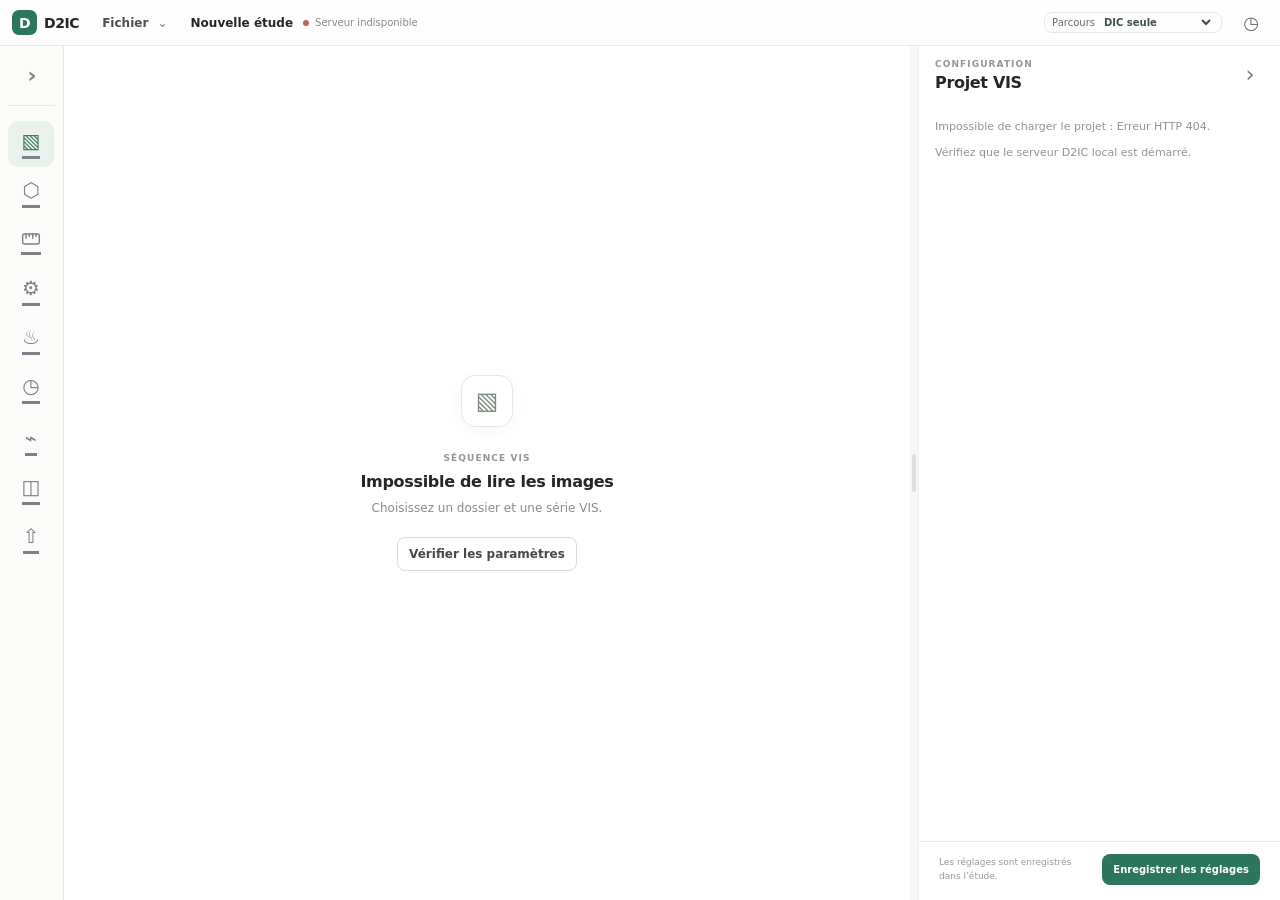
==== commit 7b26b246: "maj gui" ====
--- a/static/index.html
+++ b/static/index.html
@@ -5,10 +5,11 @@
   <meta name="viewport" content="width=device-width, initial-scale=1">
   <meta name="theme-color" content="#f7f7f5">
   <title>D2IC — étude locale</title>
-  <link rel="stylesheet" href="/static/style.css?v=roi-shapes-1">
-  <script src="/static/image_zoom.js?v=image-zoom-1" defer></script>
-  <script src="/static/roi_shapes.js?v=roi-shapes-1" defer></script>
-  <script src="/static/app.js?v=roi-shapes-1" defer></script>
+  <link rel="stylesheet" href="/static/style.css?v=20261111-vector-mesh">
+  <script src="/static/image_zoom.js?v=20261111-result-analysis" defer></script>
+  <script src="/static/roi_mesh.js?v=20261111-vector-mesh" defer></script>
+  <script src="/static/roi_shapes.js?v=result-overlay-1" defer></script>
+  <script src="/static/app.js?v=20261111-vector-mesh" defer></script>
 </head>
 <body class="nav-collapsed">
   <header class="topbar">
@@ -60,7 +61,6 @@
       <div class="splitter" id="splitter" role="separator" aria-label="Redimensionner le panneau des paramètres" aria-orientation="vertical" aria-valuemin="25" aria-valuemax="55" aria-valuenow="30" tabindex="0"><span></span></div>
       <aside class="settings-pane" id="settings-pane" aria-label="Paramètres de la vue">
         <div class="settings-head"><div><div class="eyebrow">CONFIGURATION</div><h2 id="settings-title">Projet VIS</h2></div><button type="button" class="collapse-settings" id="collapse-settings" aria-controls="settings-pane" aria-expanded="true" aria-label="Replier les paramètres" title="Replier les paramètres">›</button><button class="icon-button" id="close-settings" aria-label="Fermer les paramètres">×</button></div>
-        <div class="field-search"><span>⌕</span><input id="field-search" type="search" placeholder="Rechercher un paramètre" aria-label="Rechercher un paramètre"><kbd>⌘ K</kbd></div>
         <div id="field-groups" class="field-groups"><div class="loading-state">Chargement du schéma…</div></div>
         <div class="settings-foot"><span id="config-message">Les réglages sont enregistrés dans l’étude.</span><button class="button primary" id="save-config">Enregistrer les réglages</button></div>
       </aside>
@@ -77,6 +77,12 @@
     <label id="file-name-row" class="file-name-row" hidden>Nom du nouveau dossier<input id="file-name" type="text" autocomplete="off" placeholder="Nom du dossier"></label>
     <div class="file-dialog-actions"><button type="button" class="button quiet" id="file-cancel">Annuler</button><button type="button" class="button primary" id="file-choose" disabled>Sélectionner</button></div>
   </dialog>
+  <dialog id="readiness-dialog" aria-labelledby="readiness-title">
+    <h2 id="readiness-title">Étapes à compléter</h2>
+    <p class="readiness-legend"><span>Gris : inactive</span> · <span>Rouge : bloquante</span> · <span>Vert : complétée</span></p>
+    <div id="readiness-details"></div>
+    <div class="readiness-actions"><button type="button" class="button outline" id="readiness-close">Fermer</button></div>
+  </dialog>
   <dialog id="notice-dialog"><form method="dialog"><button class="dialog-close" aria-label="Fermer">×</button><div class="eyebrow">D2IC</div><h2 id="dialog-title">Information</h2><p id="dialog-copy"></p><button class="button primary">Fermer</button></form></dialog>
 </body>
 </html>
--- a/static/style.css
+++ b/static/style.css
@@ -201,8 +201,6 @@
 /* ROI and mesh share the same VIS pixel coordinates and fit the whole frame. */
 .roi-work{overflow:hidden}
 .roi-work .roi-canvas-wrap{flex:1 1 0;min-height:0;overflow:hidden}
-.roi-image-stack{position:relative;width:100%;height:100%;min-width:0;min-height:0}
-.roi-image-stack img{position:absolute;inset:0;width:100%;height:100%;max-width:none;max-height:none;object-fit:contain}
 .roi-image-stack img[hidden]{display:none}
 .roi-layer-toggle{white-space:nowrap;cursor:pointer;user-select:none}
 .roi-layer-toggle input{accent-color:#28765c;margin:0}
@@ -335,7 +333,9 @@
 .d2ic-image-zoom-toolbar button:focus-visible{outline:2px solid #287d54;outline-offset:1px}
 .d2ic-image-zoom-level{color:#64786a;font-variant-numeric:tabular-nums}
 .d2ic-image-zoom-selection{box-sizing:border-box}
-.image-zoom-mode,.image-zoom-mode canvas{cursor:zoom-in!important;touch-action:none}
+.image-zoom-mode,.image-zoom-mode :is(img,canvas,svg){cursor:zoom-in!important;touch-action:none}
+.image-zoom-out,.image-zoom-out :is(img,canvas,svg){cursor:zoom-out!important}
+.d2ic-image-zoom-toolbar{cursor:default}
 
 /* Preserve source pixels when magnifying images and the complete ROI stack.
    crisp-edges uses nearest-neighbour scaling where supported; pixelated is
@@ -350,3 +350,104 @@
 #roi-shape-canvas{position:absolute;inset:0;width:100%;height:100%;z-index:5;pointer-events:none;touch-action:none;cursor:crosshair}
 .sync-view .data-table-wrap{flex:1 1 44%;min-height:90px;max-height:none;margin-top:0}
 @media(max-width:760px){.sync-previews{gap:3px}.sync-preview{padding:3px}.sync-preview-label{display:block;font-size:9px}.sync-preview-label span{display:block}.sync-preview small{font-size:9px}}
+
+/* Preparation states remain visible when the navigation is collapsed. */
+.nav-item { --step-color: #7b8188; }
+.nav-item[data-readiness="inactive"] { --step-color: #7b8188; }
+.nav-item[data-readiness="warning"] { --step-color: #c4a000; }
+.nav-item[data-readiness="blocked"] { --step-color: #c12f35; }
+.nav-item[data-readiness="complete"] { --step-color: #20804e; }
+.run-row{flex-wrap:wrap}.run-preparation{flex:1 0 100%;margin:0;padding:2px 8px 6px 25px;font-size:11px;line-height:1.45;list-style:none}.run-preparation-error{color:#b4232b}.run-preparation-warning{color:#8b6b00}
+.nav-item .nav-icon, .nav-item .nav-state { color: var(--step-color); }
+.nav-item .nav-icon { border-bottom: 3px solid var(--step-color); padding-bottom: 3px; }
+.readiness-actions { display: flex; gap: 8px; align-items: center; flex-wrap: wrap; }
+#readiness-summary { margin: 0; padding: 8px 14px; font-size: 12px; }
+#readiness-dialog { width: min(640px, calc(100vw - 32px)); max-height: 85dvh; overflow-y: auto; }
+#readiness-dialog h3 { font-size: 14px; margin-top: 22px; }
+#readiness-details ul { padding-left: 20px; }
+#readiness-details li { margin: 9px 0; }
+.readiness-link { background: none; border: none; color: #344c65; padding: 2px; text-align: left; text-decoration: underline; cursor: pointer; font: inherit; font-size: 13px; }
+#readiness-dialog .button { white-space: normal; }
+
+/* ROI contours remain SVG images; the native mesh overlay uses screen-pixel strokes. */
+.roi-image-stack img[src^="/api/roi/vector-layer"],
+.roi-image-stack img[src^="/api/mesh/vector-layer"],
+.roi-image-stack img[src^="data:image/svg+xml"] { image-rendering: auto; }
+
+/* Fit all image pixels inside an explicitly bounded viewport, clear of controls. */
+.sequence-layout {
+  grid-template-columns: minmax(0, 1fr) minmax(220px, 26%);
+  grid-template-rows: minmax(0, 1fr);
+}
+/* One viewport contract for VIS, ROI, scale, DIC settings and result images. */
+.scientific-image-frame { --image-toolbar-height: 42px; min-width: 0; min-height: 0; overflow: hidden; }
+.scientific-image-frame > .scientific-image-content,
+.scientific-image-frame > img.scientific-image-content {
+  position: absolute; inset: var(--image-toolbar-height) 0 0;
+  width: 100%; height: calc(100% - var(--image-toolbar-height));
+  min-width: 0; min-height: 0; max-width: none; max-height: none;
+  object-fit: contain; object-position: center;
+}
+.scientific-image-content > img {
+  position: absolute; inset: 0; width: 100%; height: 100%;
+  max-width: none; max-height: none; object-fit: contain; object-position: center;
+}
+.sequence-info { position: static; min-height: 0; min-width: 0; display: flex; flex-direction: column; }
+.sequence-info .data-table-wrap { flex: 1 1 auto; min-height: 0; max-height: none; }
+.roi-work { inset: 0; padding: 6px; gap: 5px; }
+.roi-work > .roi-toolbar, .roi-work > .roi-draw-toolbar, .roi-work > .inline-status { flex: 0 0 auto; }
+.roi-work > .inline-status { padding: 5px 8px; }
+.roi-work .roi-canvas-wrap {
+  position: relative; flex: 1 1 0; min-width: 0; min-height: 0;
+  display: block; overflow: hidden;
+}
+@container (max-width:740px) {
+  .sequence-layout { grid-template-columns: minmax(0, 1fr); grid-template-rows: minmax(0, 1fr) minmax(140px, 27%); }
+}
+@media(max-width:760px) {
+  .sequence-layout { grid-template-columns: minmax(0, 1fr); grid-template-rows: minmax(0, 1fr) minmax(130px, 27%); }
+  .roi-work { padding: 3px; gap: 3px; }
+}
+
+.dic-view { grid-template-rows: minmax(0, 1fr); }
+@container (max-width:740px) { .dic-view { grid-template-rows: minmax(0, 1fr) auto; } }
+@media(max-width:760px) { .dic-view { grid-template-rows: minmax(0, 1fr) auto; } }
+
+/* Result source and field share the same image viewport and zoom transform. */
+.scientific-image-content > img[hidden] { display: none; }
+.result-toolbar input[type="range"] { width: 105px; accent-color: #2b765d; }
+.result-toolbar output { min-width: 35px; font-variant-numeric: tabular-nums; }
+.result-image-stack > #run-background-image { z-index: 0; }
+.result-image-stack > #run-field-image { z-index: 1; image-rendering: auto; }
+.result-view .run-field-info { white-space: normal; overflow: visible; line-height: 1.4; }
+#run-background-status, #run-field-render-status { color: #a33d32; }
+
+/* Result analyses share a panel; field geometry stays in the common image view. */
+.analysis-tabs{display:flex;gap:4px;margin-bottom:8px;flex:0 0 auto}
+.analysis-tabs button{flex:1;border:1px solid #dfe5dd;border-radius:5px;padding:7px;background:#fff;color:#526456;font-size:11px;cursor:pointer}
+.analysis-tabs button[aria-selected="true"]{background:#e4f0e8;border-color:#428368;color:#215e42}
+#history-content,#section-content{display:flex;flex-direction:column;gap:7px;flex:1;min-height:0;overflow:auto}
+#history-content[hidden],#section-content[hidden]{display:none}
+#section-samples{width:65px}
+#section-coordinates{font-size:10px;color:#536959}
+.color-controls #color-zero{width:auto;height:auto}
+.frame-slider{flex-wrap:wrap}
+.result-toolbar .frame-slider input{width:150px}
+.result-toolbar .frame-slider output{min-width:105px}
+
+/* Keep the live run status readable beside the result navigation. */
+.result-view-head > div { min-width: 0; }
+#result-run-progress { display: block; overflow-wrap: anywhere; }
+@media (max-width: 760px) {
+  .result-view-head { padding-top: 32px; flex-wrap: wrap; }
+}
+
+#history-content .run-history,#section-content .run-history{flex:1 0 140px;min-height:140px}
+
+/* Outside the transformed image stack: geometry is mapped into the viewport. */
+.roi-mesh-overlay { clip-path:inset(var(--image-toolbar-height, 42px) 0 0); position:absolute; inset:0; width:100%; height:100%; pointer-events:none; overflow:hidden; }
+.roi-mesh-overlay[hidden] { display:none; }
+
+@media (max-width: 760px) {
+  .job-view .results-head { padding-top: 32px; }
+}
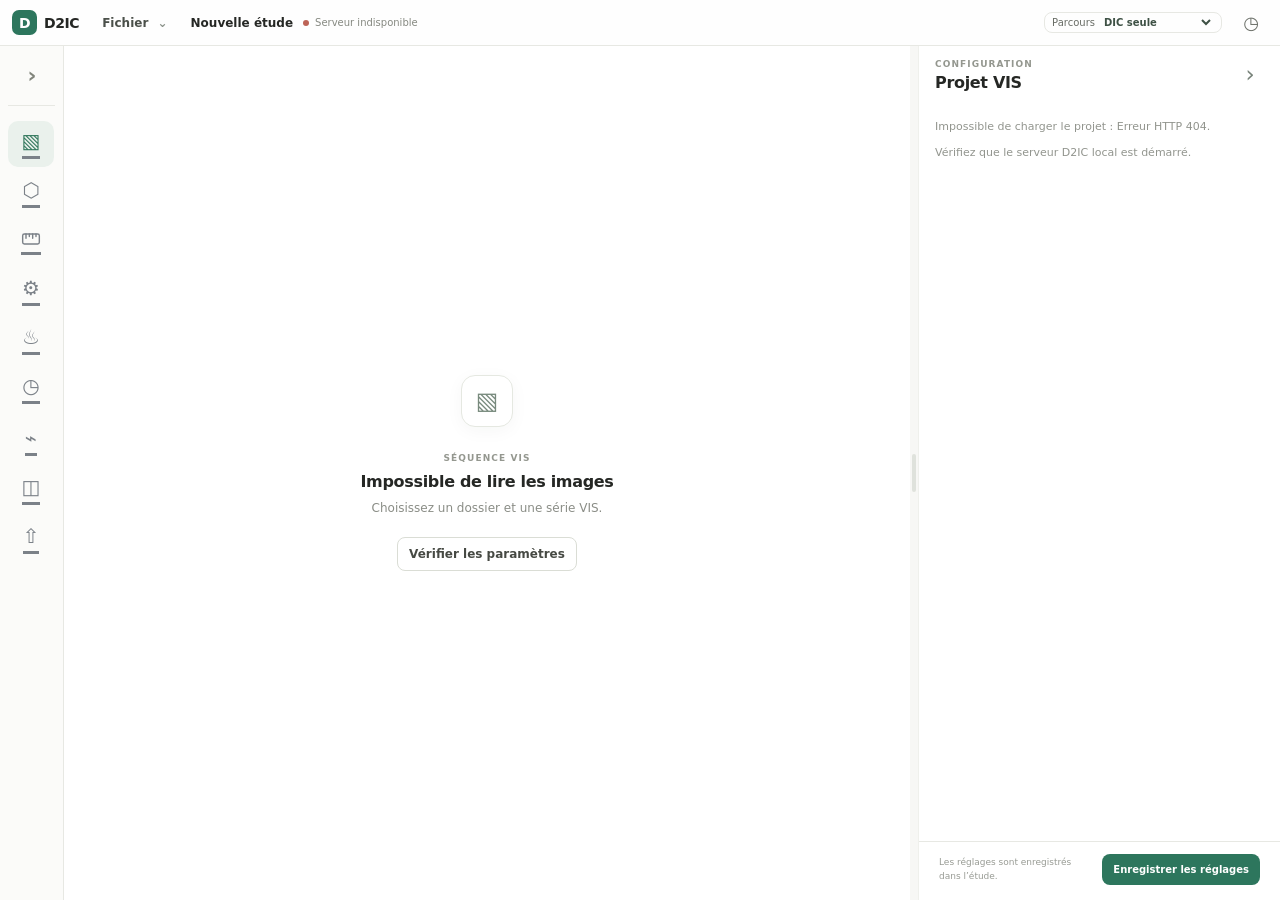
==== commit 755537c7: "refactor(gui): centralize ROI and result analysis Reconcile current and historical integration contr" ====
--- a/static/index.html
+++ b/static/index.html
@@ -9,7 +9,8 @@
   <script src="/static/image_zoom.js?v=20261111-result-analysis" defer></script>
   <script src="/static/roi_mesh.js?v=20261111-vector-mesh" defer></script>
   <script src="/static/roi_shapes.js?v=result-overlay-1" defer></script>
-  <script src="/static/app.js?v=20261111-vector-mesh" defer></script>
+  <script src="/static/result_analysis.js?v=20261121-audit" defer></script>
+  <script src="/static/app.js?v=20261121-audit" defer></script>
 </head>
 <body class="nav-collapsed">
   <header class="topbar">
